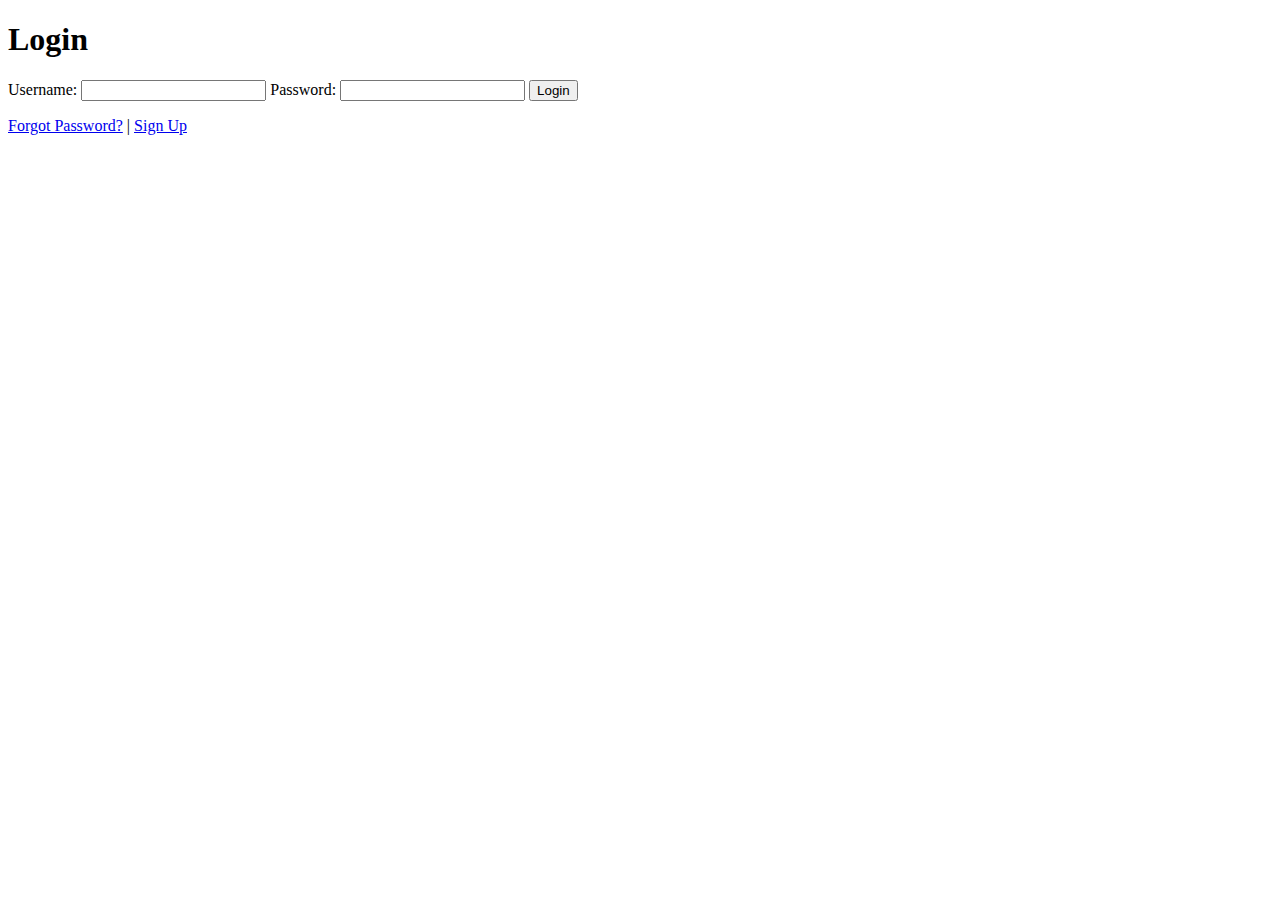
==== index.html @ 27aa7d76 "Update index.html" ====
<!DOCTYPE html>
<html lang="en">
<head>
  <meta charset="UTF-8">
  <meta name="viewport" content="width=device-width, initial-scale=1.0">
  <title>Login</title>
  <link rel="stylesheet" href="styles.css">
  <script src="auth.js" defer></script>
</head>
<body onload="checkLogin()">
  <main class="login-page">
    <h1>Login</h1>
    <form id="login-form">
      <label for="username">Username:</label>
      <input type="text" id="username" name="username" required>
      
      <label for="password">Password:</label>
      <input type="password" id="password" name="password" required>
      
      <button type="button" onclick="login()">Login</button>
      
      <p id="error-message" class="error"></p>

      <!-- Forgot password and Sign Up links -->
      <div class="links">
        <a href="forgot_password.html">Forgot Password?</a> | 
        <a href="register.html">Sign Up</a>
      </div>
    </form>
  </main>
</body>
</html>
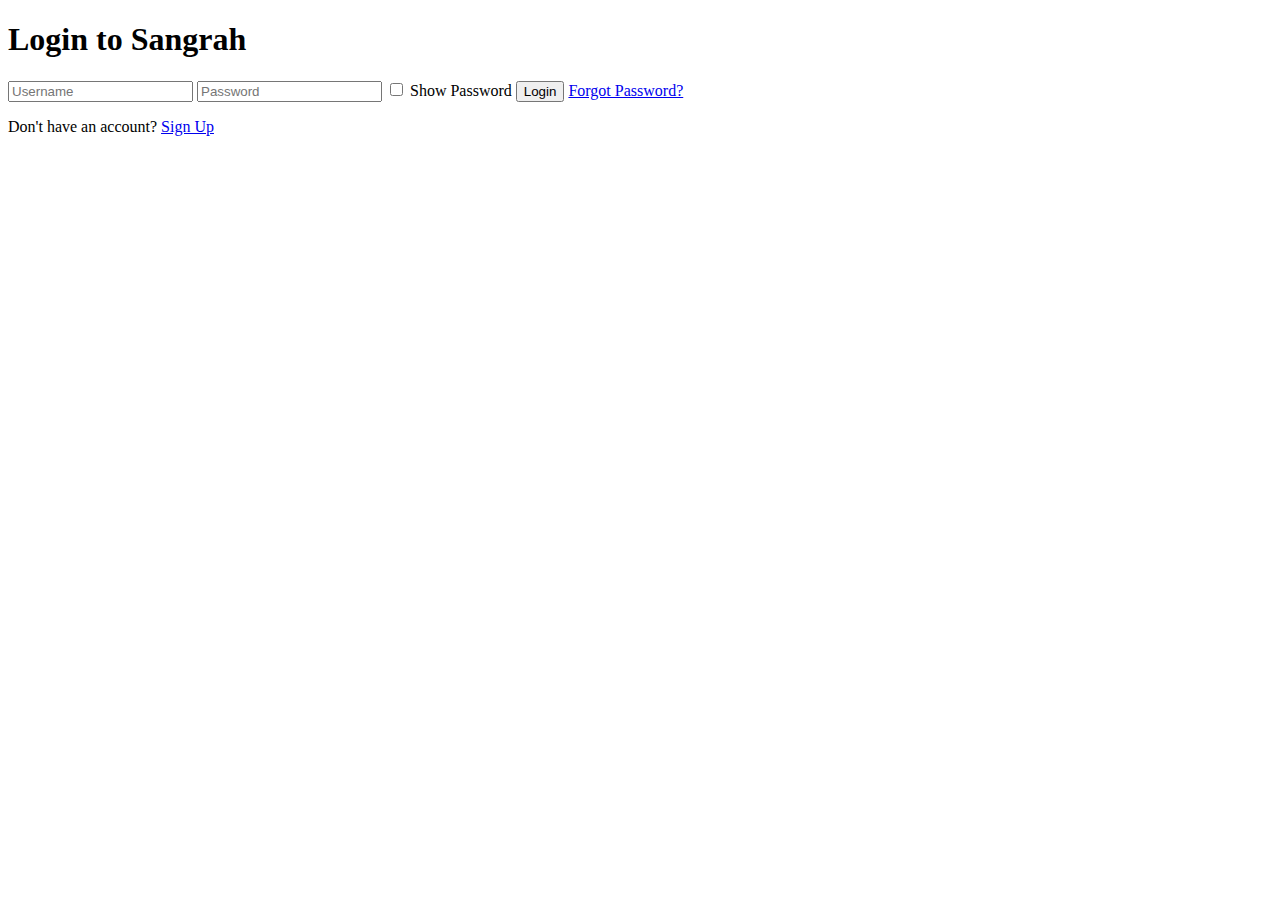
==== commit 6bb37ac2: "Create index.html" ====
--- a/index.html
+++ b/index.html
@@ -1,32 +1,34 @@
 <!DOCTYPE html>
 <html lang="en">
 <head>
-  <meta charset="UTF-8">
-  <meta name="viewport" content="width=device-width, initial-scale=1.0">
-  <title>Login</title>
-  <link rel="stylesheet" href="styles.css">
-  <script src="auth.js" defer></script>
+    <meta charset="UTF-8">
+    <meta name="viewport" content="width=device-width, initial-scale=1.0">
+    <title>Login - Sangrah</title>
+    <link rel="stylesheet" href="styles.css">
 </head>
-<body onload="checkLogin()">
-  <main class="login-page">
-    <h1>Login</h1>
-    <form id="login-form">
-      <label for="username">Username:</label>
-      <input type="text" id="username" name="username" required>
-      
-      <label for="password">Password:</label>
-      <input type="password" id="password" name="password" required>
-      
-      <button type="button" onclick="login()">Login</button>
-      
-      <p id="error-message" class="error"></p>
-
-      <!-- Forgot password and Sign Up links -->
-      <div class="links">
-        <a href="forgot_password.html">Forgot Password?</a> | 
-        <a href="register.html">Sign Up</a>
-      </div>
-    </form>
-  </main>
+<body>
+    <div class="login-container">
+        <h1>Login to Sangrah</h1>
+        <form action="home.html">
+            <input type="text" placeholder="Username" required>
+            <input type="password" placeholder="Password" required>
+            <label>
+                <input type="checkbox" onclick="togglePassword()"> Show Password
+            </label>
+            <button type="submit">Login</button>
+            <a href="forgot_password.html">Forgot Password?</a>
+            <p>Don't have an account? <a href="register.html">Sign Up</a></p>
+        </form>
+    </div>
+    <script>
+        function togglePassword() {
+            var password = document.querySelector('input[type="password"]');
+            if (password.type === "password") {
+                password.type = "text";
+            } else {
+                password.type = "password";
+            }
+        }
+    </script>
 </body>
 </html>
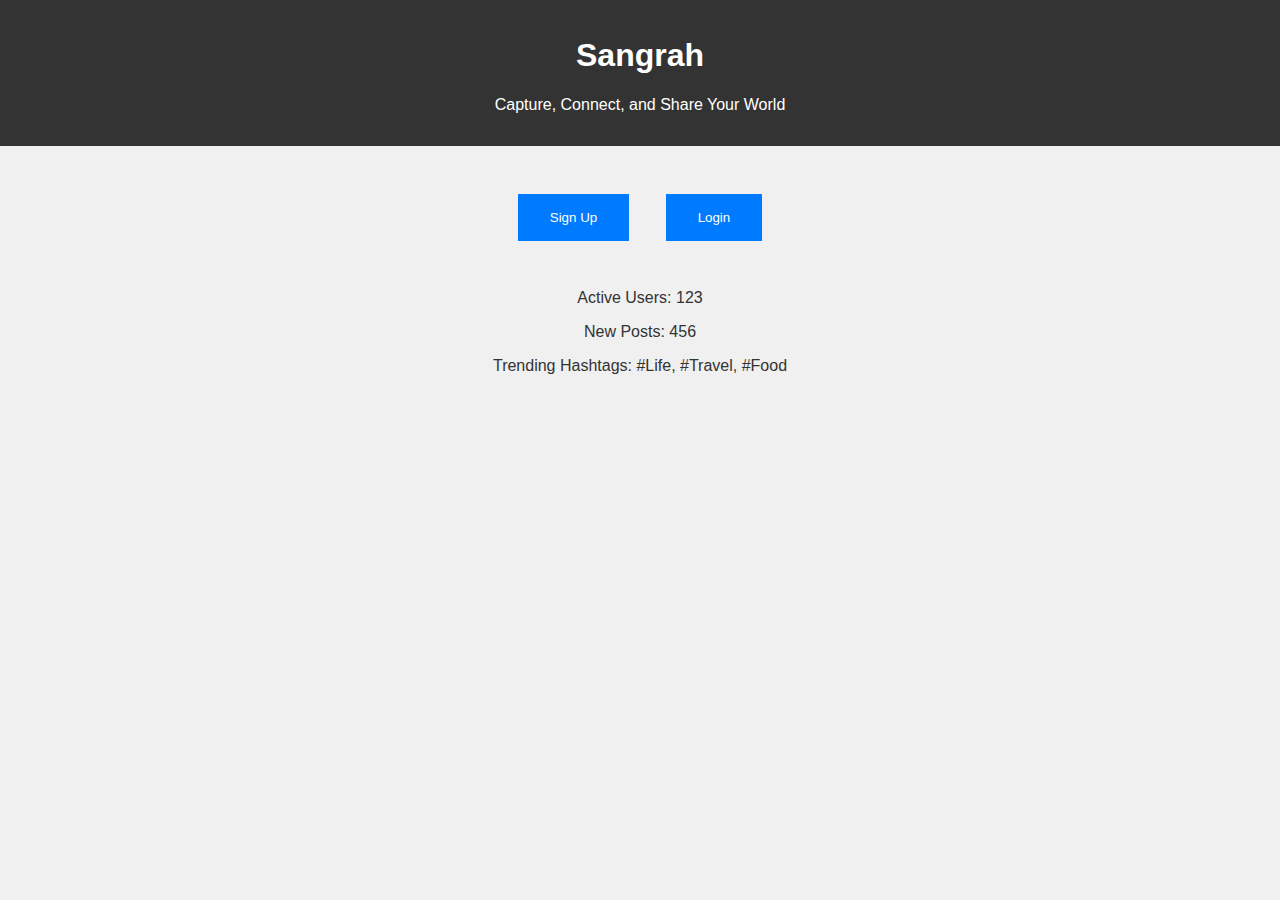
==== commit 01c556f4: "Update index.html" ====
--- a/index.html
+++ b/index.html
@@ -3,32 +3,54 @@
 <head>
     <meta charset="UTF-8">
     <meta name="viewport" content="width=device-width, initial-scale=1.0">
-    <title>Login - Sangrah</title>
-    <link rel="stylesheet" href="styles.css">
+    <title>Sangrah - Capture, Connect, and Share Your World</title>
+    <style>
+        body {
+            font-family: Arial, sans-serif;
+            margin: 0;
+            padding: 0;
+            background: #f0f0f0;
+        }
+        header {
+            background: #333;
+            color: #fff;
+            padding: 1rem;
+            text-align: center;
+        }
+        .container {
+            text-align: center;
+            padding: 2rem;
+        }
+        .btn {
+            padding: 1rem 2rem;
+            margin: 1rem;
+            background: #007bff;
+            color: #fff;
+            border: none;
+            cursor: pointer;
+        }
+        .btn:hover {
+            background: #0056b3;
+        }
+        .stats {
+            margin-top: 2rem;
+            color: #333;
+        }
+    </style>
 </head>
 <body>
-    <div class="login-container">
-        <h1>Login to Sangrah</h1>
-        <form action="home.html">
-            <input type="text" placeholder="Username" required>
-            <input type="password" placeholder="Password" required>
-            <label>
-                <input type="checkbox" onclick="togglePassword()"> Show Password
-            </label>
-            <button type="submit">Login</button>
-            <a href="forgot_password.html">Forgot Password?</a>
-            <p>Don't have an account? <a href="register.html">Sign Up</a></p>
-        </form>
+    <header>
+        <h1>Sangrah</h1>
+        <p>Capture, Connect, and Share Your World</p>
+    </header>
+    <div class="container">
+        <button class="btn">Sign Up</button>
+        <button class="btn">Login</button>
+        <div class="stats">
+            <p>Active Users: 123</p>
+            <p>New Posts: 456</p>
+            <p>Trending Hashtags: #Life, #Travel, #Food</p>
+        </div>
     </div>
-    <script>
-        function togglePassword() {
-            var password = document.querySelector('input[type="password"]');
-            if (password.type === "password") {
-                password.type = "text";
-            } else {
-                password.type = "password";
-            }
-        }
-    </script>
 </body>
 </html>
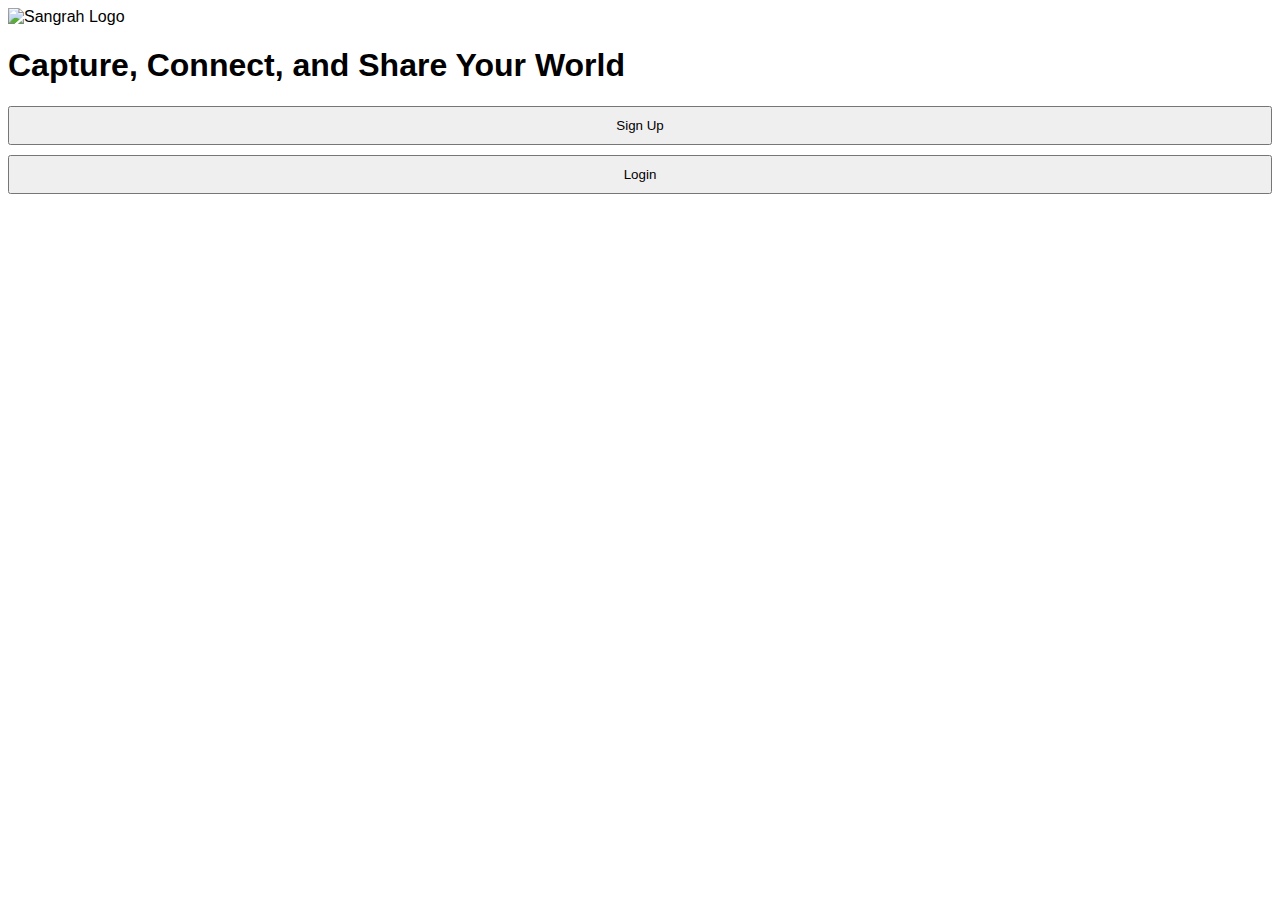
==== commit 2b2641ba: "Update index.html" ====
--- a/index.html
+++ b/index.html
@@ -4,53 +4,22 @@
     <meta charset="UTF-8">
     <meta name="viewport" content="width=device-width, initial-scale=1.0">
     <title>Sangrah - Capture, Connect, and Share Your World</title>
-    <style>
-        body {
-            font-family: Arial, sans-serif;
-            margin: 0;
-            padding: 0;
-            background: #f0f0f0;
-        }
-        header {
-            background: #333;
-            color: #fff;
-            padding: 1rem;
-            text-align: center;
-        }
-        .container {
-            text-align: center;
-            padding: 2rem;
-        }
-        .btn {
-            padding: 1rem 2rem;
-            margin: 1rem;
-            background: #007bff;
-            color: #fff;
-            border: none;
-            cursor: pointer;
-        }
-        .btn:hover {
-            background: #0056b3;
-        }
-        .stats {
-            margin-top: 2rem;
-            color: #333;
-        }
-    </style>
+    <link rel="stylesheet" href="styles.css">
 </head>
 <body>
     <header>
-        <h1>Sangrah</h1>
-        <p>Capture, Connect, and Share Your World</p>
+        <img src="sangrah-logo.png" alt="Sangrah Logo" id="logo">
+        <h1>Capture, Connect, and Share Your World</h1>
+        <nav>
+            <button onclick="location.href='signup.html'">Sign Up</button>
+            <button onclick="location.href='login.html'">Login</button>
+        </nav>
     </header>
-    <div class="container">
-        <button class="btn">Sign Up</button>
-        <button class="btn">Login</button>
-        <div class="stats">
-            <p>Active Users: 123</p>
-            <p>New Posts: 456</p>
-            <p>Trending Hashtags: #Life, #Travel, #Food</p>
-        </div>
-    </div>
+    <section id="interactive-background">
+        <!-- Rotating background images or featured posts will go here -->
+    </section>
+    <section id="user-stats">
+        <!-- Real-time user stats will be displayed here -->
+    </section>
 </body>
 </html>
--- a/styles.css
+++ b/styles.css
@@ -0,0 +1,38 @@
+body {
+    font-family: Arial, sans-serif;
+}
+
+.header {
+    background-color: #f8f8f8;
+    padding: 20px;
+    text-align: center;
+}
+
+.login-container, .register-container, .forgot-password-container, .profile-container, .feed-container {
+    margin: 20px auto;
+    padding: 20px;
+    border: 1px solid #ccc;
+    width: 300px;
+    background-color: #fff;
+}
+
+.dark-mode {
+    background-color: #333;
+    color: #fff;
+}
+
+input, button {
+    display: block;
+    width: 100%;
+    margin: 10px 0;
+    padding: 10px;
+}
+
+a {
+    color: #007bff;
+    text-decoration: none;
+}
+
+a:hover {
+    text-decoration: underline;
+}
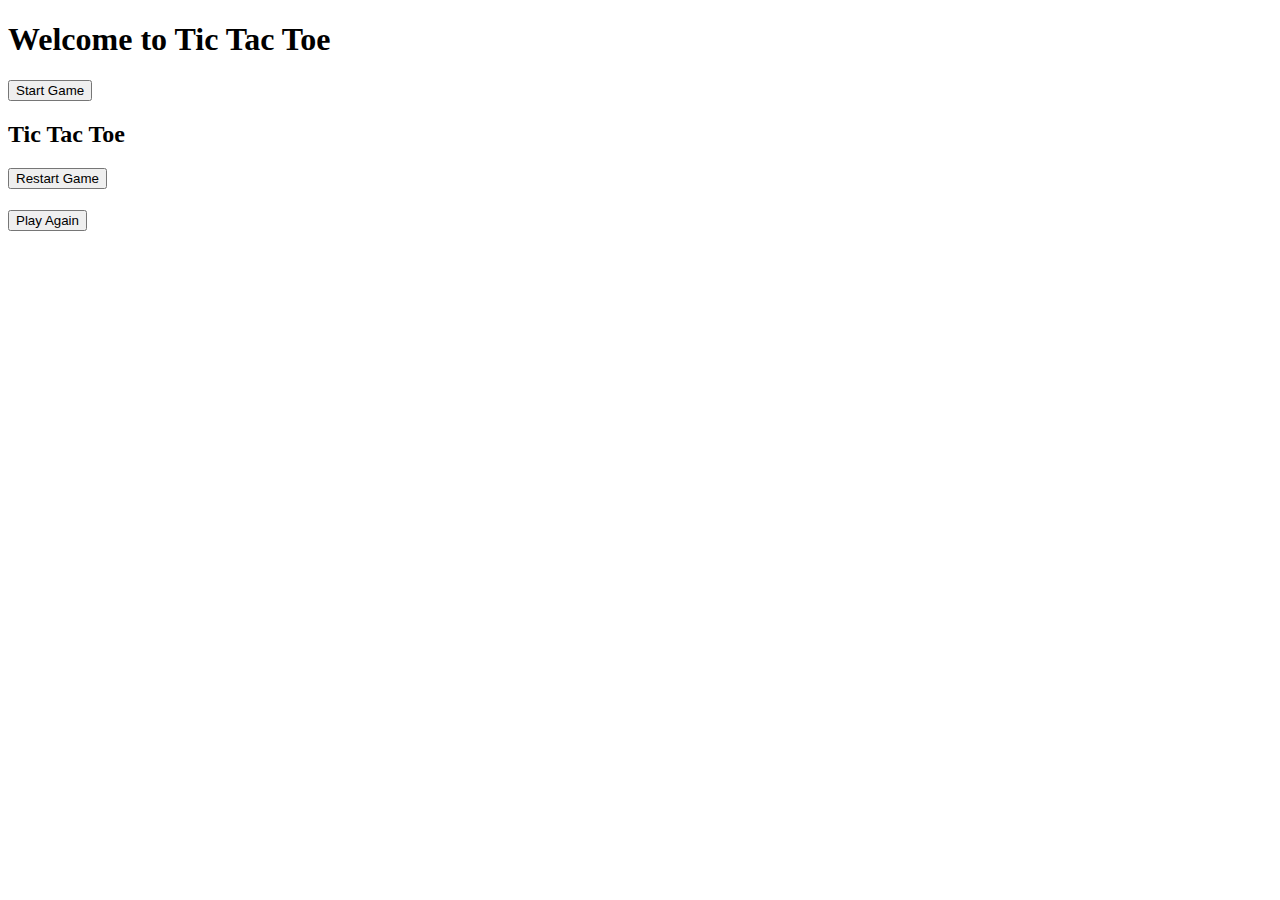
==== commit 61427d51: "Update and rename css to index.html" ====
--- a/index.html
+++ b/index.html
@@ -1,25 +1,39 @@
 <!DOCTYPE html>
 <html lang="en">
 <head>
-    <meta charset="UTF-8">
-    <meta name="viewport" content="width=device-width, initial-scale=1.0">
-    <title>Sangrah - Capture, Connect, and Share Your World</title>
-    <link rel="stylesheet" href="styles.css">
+  <meta charset="UTF-8">
+  <meta name="viewport" content="width=device-width, initial-scale=1.0">
+  <title>Tic Tac Toe</title>
+  <link rel="stylesheet" href="styles.css">
 </head>
 <body>
-    <header>
-        <img src="sangrah-logo.png" alt="Sangrah Logo" id="logo">
-        <h1>Capture, Connect, and Share Your World</h1>
-        <nav>
-            <button onclick="location.href='signup.html'">Sign Up</button>
-            <button onclick="location.href='login.html'">Login</button>
-        </nav>
-    </header>
-    <section id="interactive-background">
-        <!-- Rotating background images or featured posts will go here -->
-    </section>
-    <section id="user-stats">
-        <!-- Real-time user stats will be displayed here -->
-    </section>
+  <div id="start-screen">
+    <h1>Welcome to Tic Tac Toe</h1>
+    <button id="start-btn">Start Game</button>
+  </div>
+
+  <div id="game-area" class="hidden">
+    <h2>Tic Tac Toe</h2>
+    <div class="board">
+      <div class="cell" data-cell></div>
+      <div class="cell" data-cell></div>
+      <div class="cell" data-cell></div>
+      <div class="cell" data-cell></div>
+      <div class="cell" data-cell></div>
+      <div class="cell" data-cell></div>
+      <div class="cell" data-cell></div>
+      <div class="cell" data-cell></div>
+      <div class="cell" data-cell></div>
+    </div>
+    <p id="game-status"></p>
+    <button id="restart-btn">Restart Game</button>
+  </div>
+
+  <div id="end-screen" class="hidden">
+    <h1 id="winner-message"></h1>
+    <button id="play-again-btn">Play Again</button>
+  </div>
+
+  <script src="script.js"></script>
 </body>
 </html>
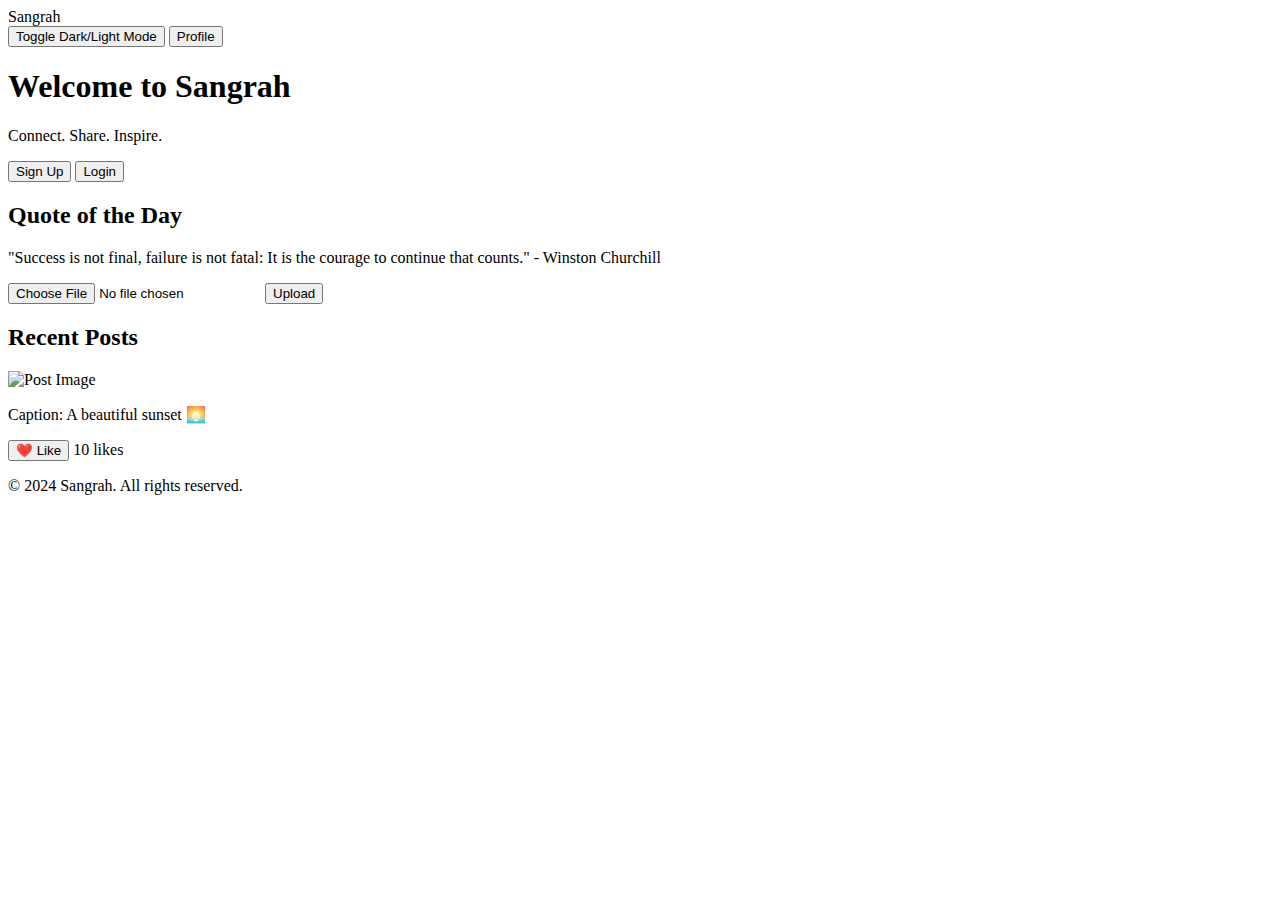
==== commit 4bc47648: "Add files via upload" ====
--- a/index.html
+++ b/index.html
@@ -1,39 +1,56 @@
-<!DOCTYPE html>
-<html lang="en">
-<head>
-  <meta charset="UTF-8">
-  <meta name="viewport" content="width=device-width, initial-scale=1.0">
-  <title>Tic Tac Toe</title>
-  <link rel="stylesheet" href="styles.css">
-</head>
-<body>
-  <div id="start-screen">
-    <h1>Welcome to Tic Tac Toe</h1>
-    <button id="start-btn">Start Game</button>
-  </div>
-
-  <div id="game-area" class="hidden">
-    <h2>Tic Tac Toe</h2>
-    <div class="board">
-      <div class="cell" data-cell></div>
-      <div class="cell" data-cell></div>
-      <div class="cell" data-cell></div>
-      <div class="cell" data-cell></div>
-      <div class="cell" data-cell></div>
-      <div class="cell" data-cell></div>
-      <div class="cell" data-cell></div>
-      <div class="cell" data-cell></div>
-      <div class="cell" data-cell></div>
-    </div>
-    <p id="game-status"></p>
-    <button id="restart-btn">Restart Game</button>
-  </div>
-
-  <div id="end-screen" class="hidden">
-    <h1 id="winner-message"></h1>
-    <button id="play-again-btn">Play Again</button>
-  </div>
-
-  <script src="script.js"></script>
-</body>
-</html>
+<!DOCTYPE html>
+<html lang="en">
+<head>
+  <meta charset="UTF-8">
+  <meta name="viewport" content="width=device-width, initial-scale=1.0">
+  <title>Sangrah</title>
+  <link rel="stylesheet" href="styles.css">
+</head>
+<body>
+  <!-- Navigation Bar -->
+  <header>
+    <div class="logo">Sangrah</div>
+    <nav>
+      <button id="toggle-theme">Toggle Dark/Light Mode</button>
+      <button id="profile-btn">Profile</button>
+    </nav>
+  </header>
+
+  <!-- Landing Page -->
+  <section id="landing-page" class="hidden">
+    <h1>Welcome to Sangrah</h1>
+    <p>Connect. Share. Inspire.</p>
+    <button id="signup-btn">Sign Up</button>
+    <button id="login-btn">Login</button>
+  </section>
+
+  <!-- Home Feed -->
+  <section id="home-feed">
+    <div class="quote-of-the-day">
+      <h2>Quote of the Day</h2>
+      <p id="daily-quote">"The only limit to our realization of tomorrow is our doubts of today." - Franklin D. Roosevelt</p>
+    </div>
+    <div class="upload-area">
+      <input type="file" id="file-input" accept="image/*,video/*">
+      <button id="upload-btn">Upload</button>
+    </div>
+    <div class="posts">
+      <h2>Recent Posts</h2>
+      <div class="post">
+        <img src="https://via.placeholder.com/300" alt="Post Image">
+        <p>Caption: A beautiful sunset 🌅</p>
+        <button class="like-btn">❤️ Like</button>
+        <span class="like-count">10 likes</span>
+      </div>
+      <!-- Add more posts dynamically -->
+    </div>
+  </section>
+
+  <!-- Footer -->
+  <footer>
+    <p>&copy; 2024 Sangrah. All rights reserved.</p>
+  </footer>
+
+  <script src="script.js"></script>
+</body>
+</html>
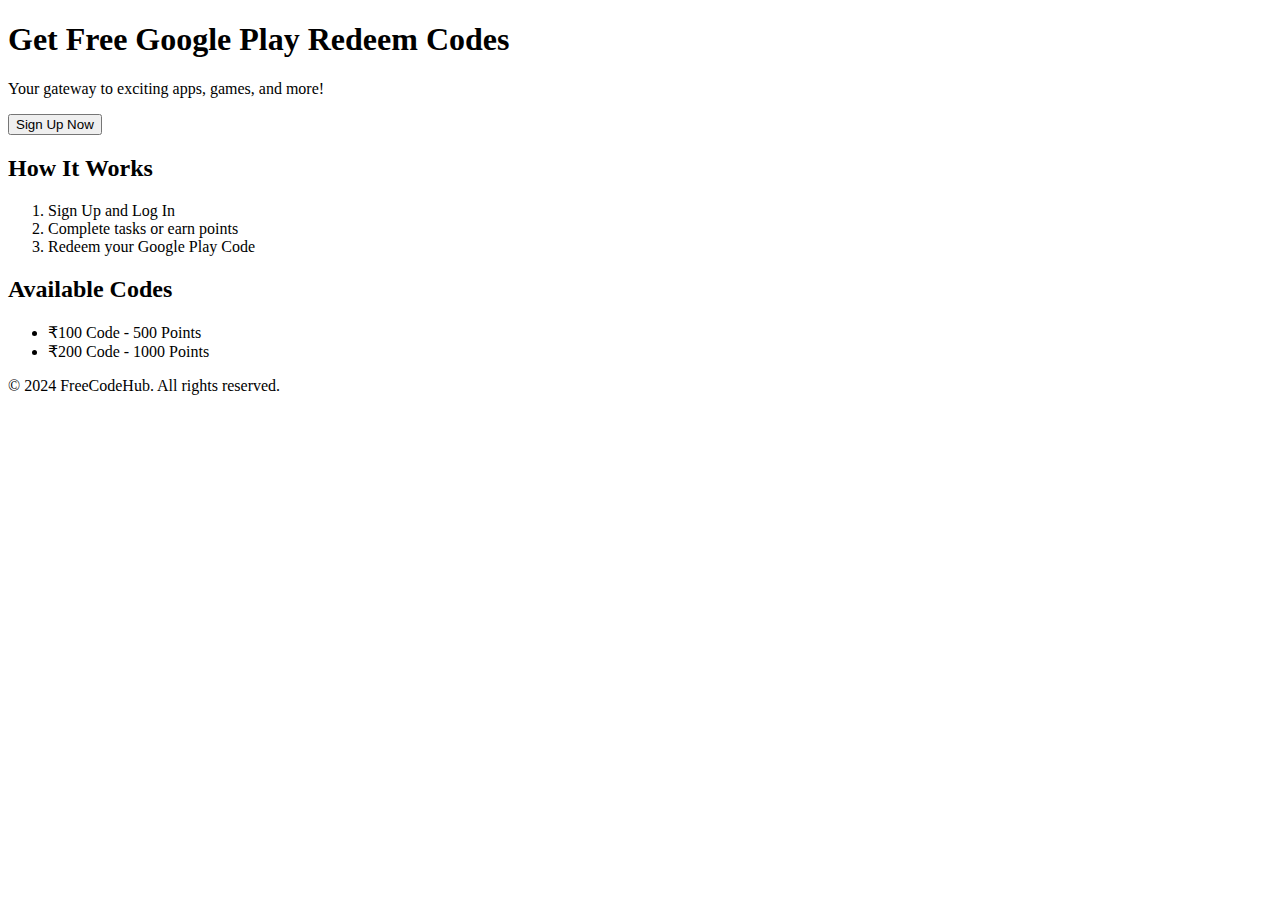
==== commit 31c47472: "Update index.html" ====
--- a/index.html
+++ b/index.html
@@ -1,56 +1,36 @@
 <!DOCTYPE html>
 <html lang="en">
 <head>
-  <meta charset="UTF-8">
-  <meta name="viewport" content="width=device-width, initial-scale=1.0">
-  <title>Sangrah</title>
-  <link rel="stylesheet" href="styles.css">
+    <meta charset="UTF-8">
+    <meta name="viewport" content="width=device-width, initial-scale=1.0">
+    <title>Free Google Play Redeem Codes</title>
+    <link rel="stylesheet" href="styles.css">
 </head>
 <body>
-  <!-- Navigation Bar -->
-  <header>
-    <div class="logo">Sangrah</div>
-    <nav>
-      <button id="toggle-theme">Toggle Dark/Light Mode</button>
-      <button id="profile-btn">Profile</button>
-    </nav>
-  </header>
-
-  <!-- Landing Page -->
-  <section id="landing-page" class="hidden">
-    <h1>Welcome to Sangrah</h1>
-    <p>Connect. Share. Inspire.</p>
-    <button id="signup-btn">Sign Up</button>
-    <button id="login-btn">Login</button>
-  </section>
-
-  <!-- Home Feed -->
-  <section id="home-feed">
-    <div class="quote-of-the-day">
-      <h2>Quote of the Day</h2>
-      <p id="daily-quote">"The only limit to our realization of tomorrow is our doubts of today." - Franklin D. Roosevelt</p>
-    </div>
-    <div class="upload-area">
-      <input type="file" id="file-input" accept="image/*,video/*">
-      <button id="upload-btn">Upload</button>
-    </div>
-    <div class="posts">
-      <h2>Recent Posts</h2>
-      <div class="post">
-        <img src="https://via.placeholder.com/300" alt="Post Image">
-        <p>Caption: A beautiful sunset 🌅</p>
-        <button class="like-btn">❤️ Like</button>
-        <span class="like-count">10 likes</span>
-      </div>
-      <!-- Add more posts dynamically -->
-    </div>
-  </section>
-
-  <!-- Footer -->
-  <footer>
-    <p>&copy; 2024 Sangrah. All rights reserved.</p>
-  </footer>
-
-  <script src="script.js"></script>
+    <header>
+        <h1>Get Free Google Play Redeem Codes</h1>
+        <p>Your gateway to exciting apps, games, and more!</p>
+        <button onclick="location.href='signup.html'">Sign Up Now</button>
+    </header>
+    <main>
+        <section id="how-it-works">
+            <h2>How It Works</h2>
+            <ol>
+                <li>Sign Up and Log In</li>
+                <li>Complete tasks or earn points</li>
+                <li>Redeem your Google Play Code</li>
+            </ol>
+        </section>
+        <section id="codes">
+            <h2>Available Codes</h2>
+            <ul>
+                <li>₹100 Code - 500 Points</li>
+                <li>₹200 Code - 1000 Points</li>
+            </ul>
+        </section>
+    </main>
+    <footer>
+        <p>&copy; 2024 FreeCodeHub. All rights reserved.</p>
+    </footer>
 </body>
 </html>
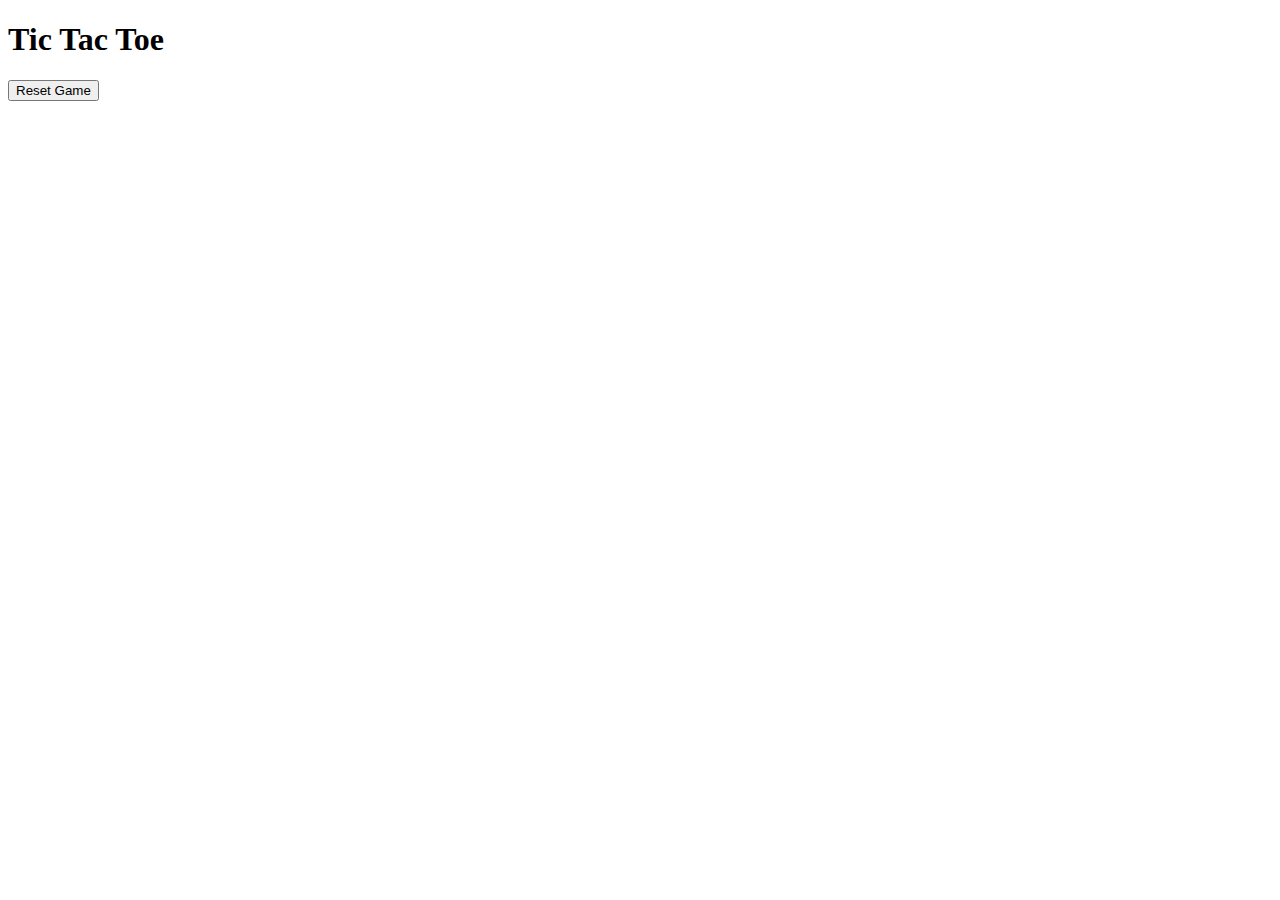
==== commit bb44e12b: "Update index.html" ====
--- a/index.html
+++ b/index.html
@@ -3,34 +3,23 @@
 <head>
     <meta charset="UTF-8">
     <meta name="viewport" content="width=device-width, initial-scale=1.0">
-    <title>Free Google Play Redeem Codes</title>
+    <title>Tic Tac Toe</title>
     <link rel="stylesheet" href="styles.css">
 </head>
 <body>
-    <header>
-        <h1>Get Free Google Play Redeem Codes</h1>
-        <p>Your gateway to exciting apps, games, and more!</p>
-        <button onclick="location.href='signup.html'">Sign Up Now</button>
-    </header>
-    <main>
-        <section id="how-it-works">
-            <h2>How It Works</h2>
-            <ol>
-                <li>Sign Up and Log In</li>
-                <li>Complete tasks or earn points</li>
-                <li>Redeem your Google Play Code</li>
-            </ol>
-        </section>
-        <section id="codes">
-            <h2>Available Codes</h2>
-            <ul>
-                <li>₹100 Code - 500 Points</li>
-                <li>₹200 Code - 1000 Points</li>
-            </ul>
-        </section>
-    </main>
-    <footer>
-        <p>&copy; 2024 FreeCodeHub. All rights reserved.</p>
-    </footer>
+    <h1>Tic Tac Toe</h1>
+    <div class="board" id="board">
+        <div class="cell" id="cell-0" onclick="makeMove(0)"></div>
+        <div class="cell" id="cell-1" onclick="makeMove(1)"></div>
+        <div class="cell" id="cell-2" onclick="makeMove(2)"></div>
+        <div class="cell" id="cell-3" onclick="makeMove(3)"></div>
+        <div class="cell" id="cell-4" onclick="makeMove(4)"></div>
+        <div class="cell" id="cell-5" onclick="makeMove(5)"></div>
+        <div class="cell" id="cell-6" onclick="makeMove(6)"></div>
+        <div class="cell" id="cell-7" onclick="makeMove(7)"></div>
+        <div class="cell" id="cell-8" onclick="makeMove(8)"></div>
+    </div>
+    <button onclick="resetGame()">Reset Game</button>
+    <script src="scripts.js"></script>
 </body>
 </html>
